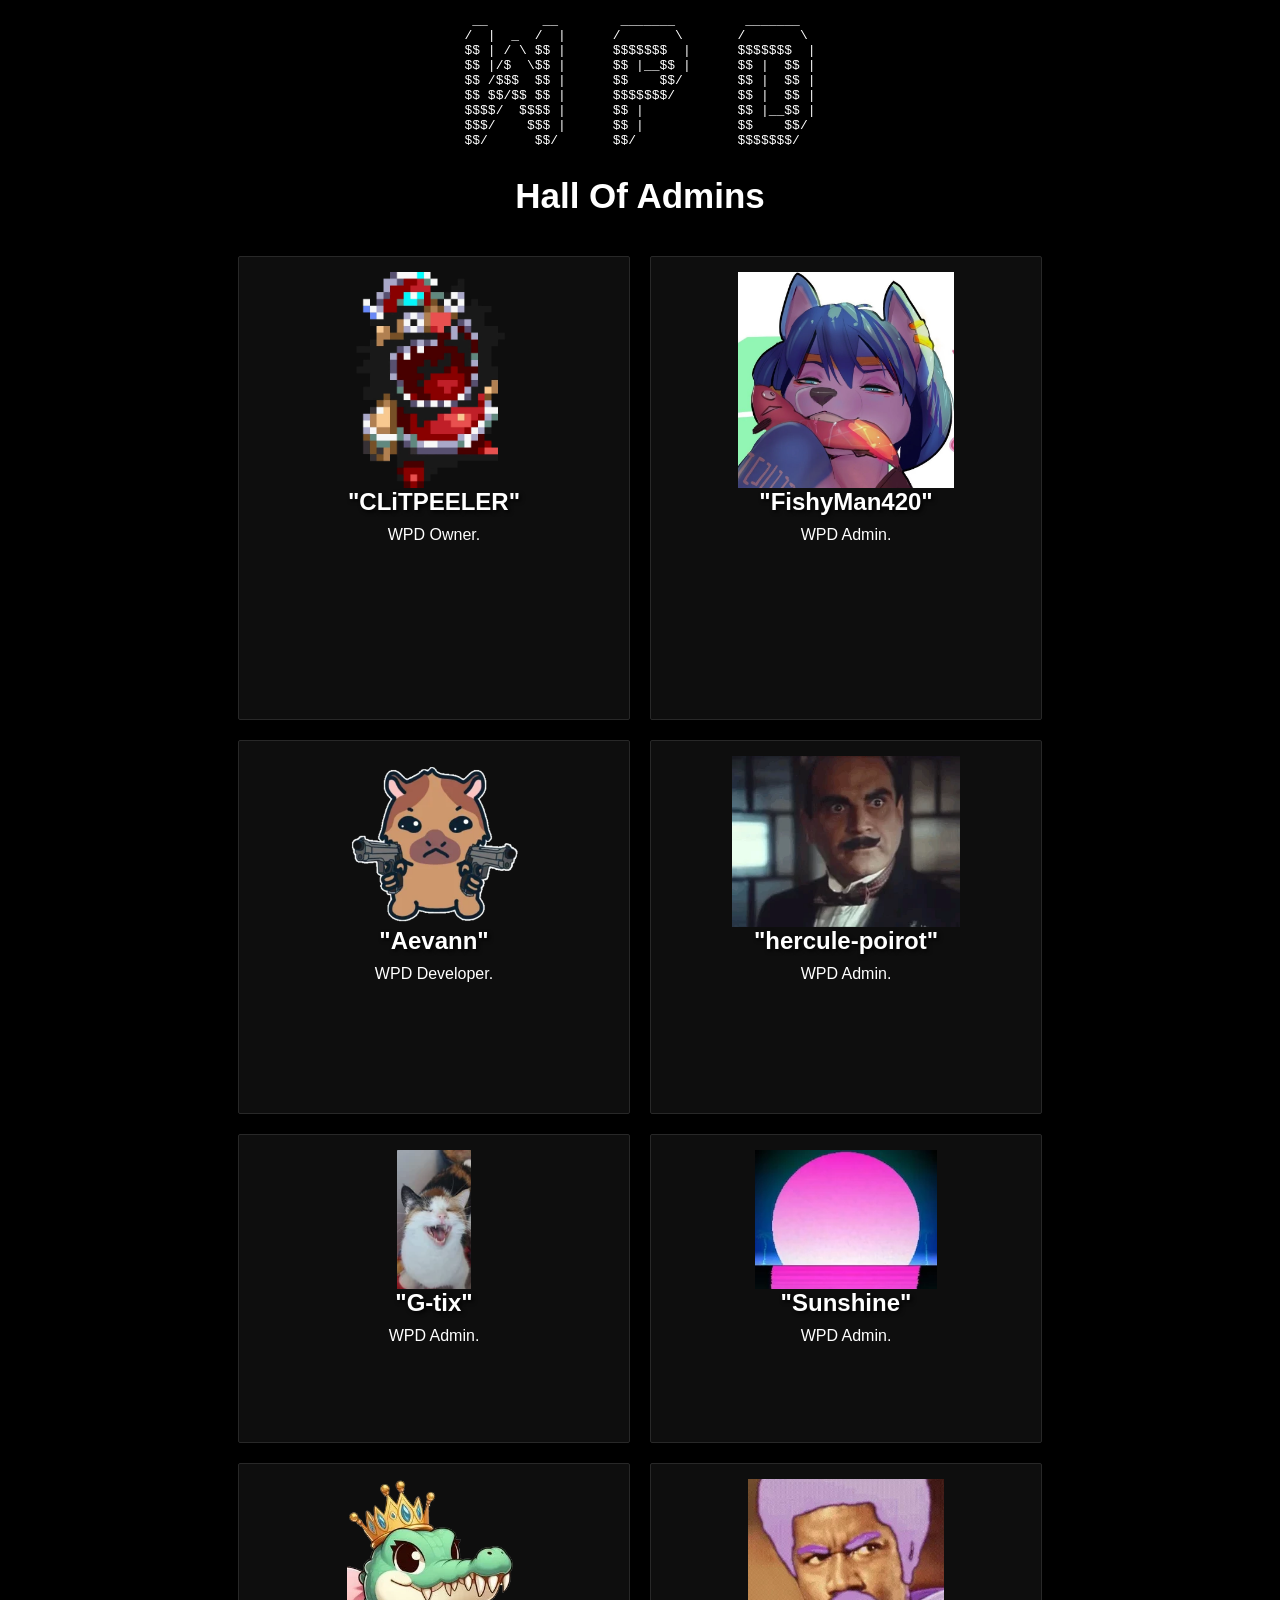
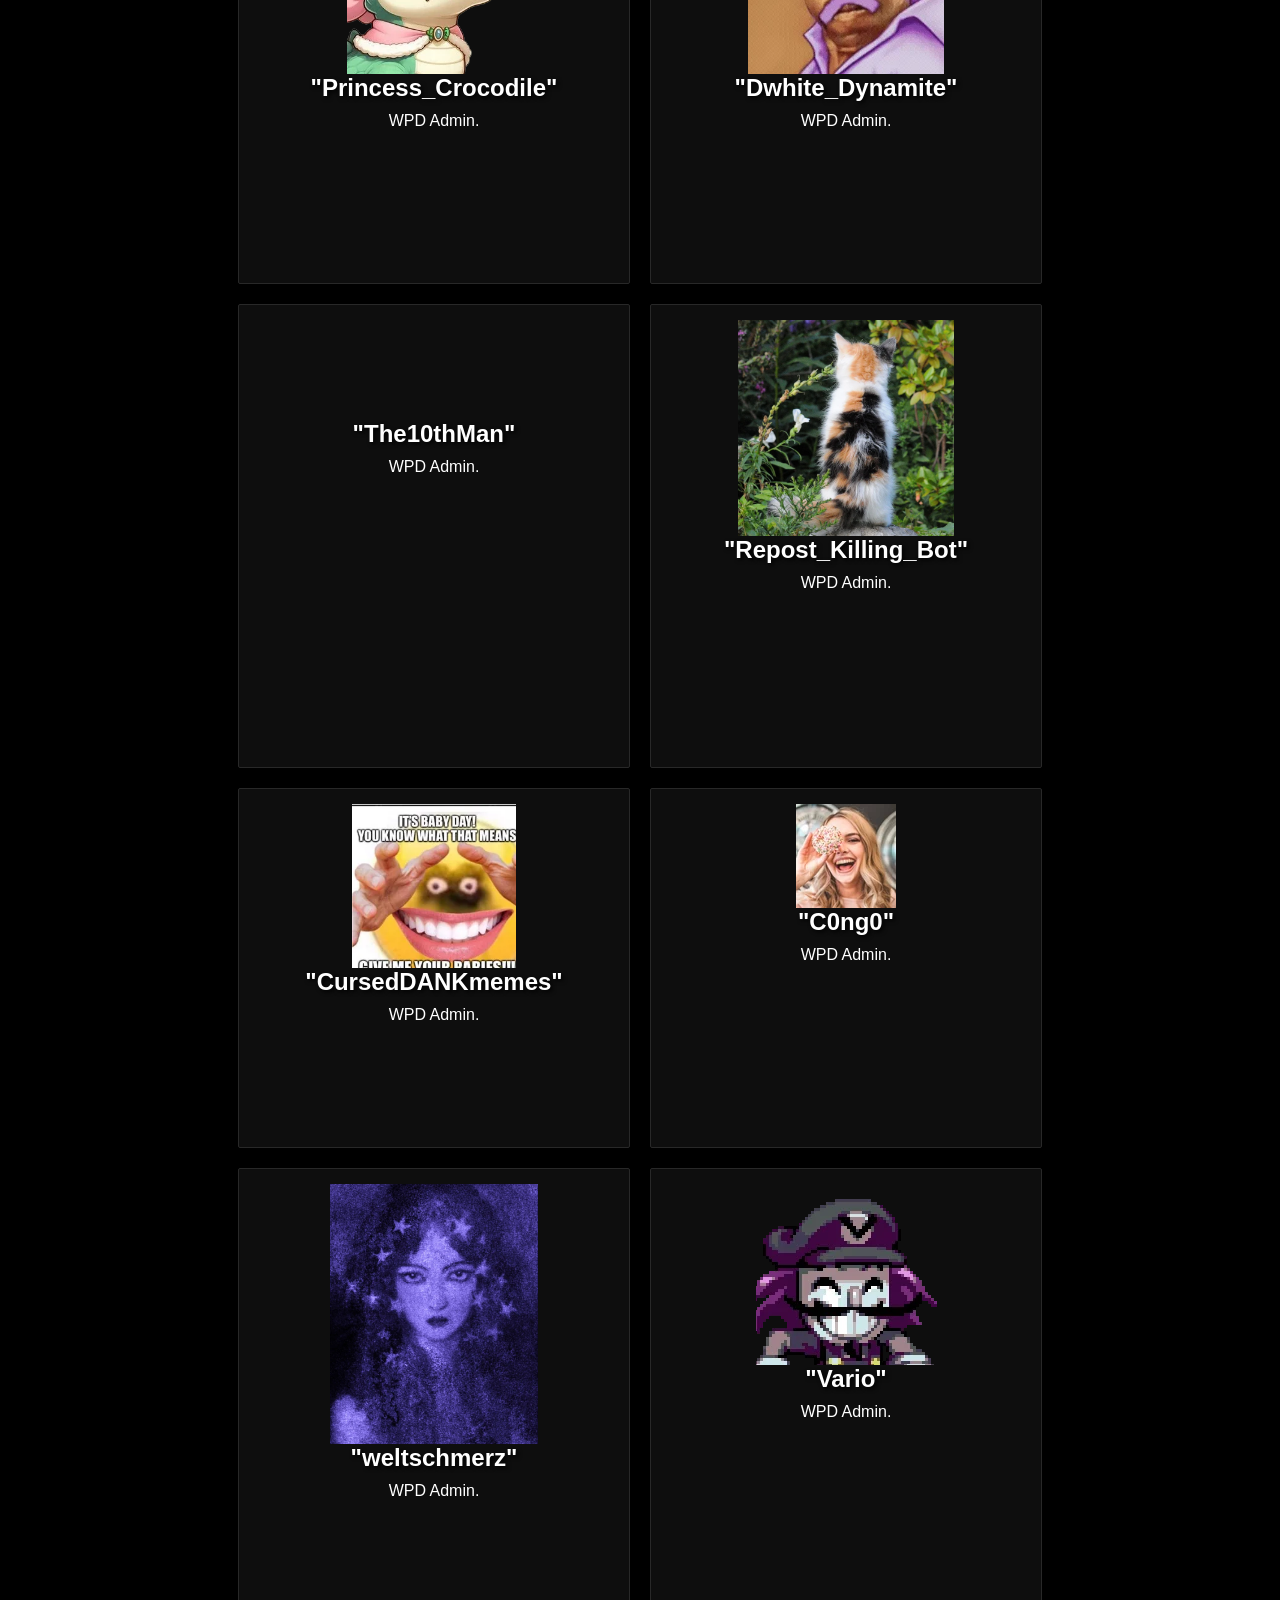
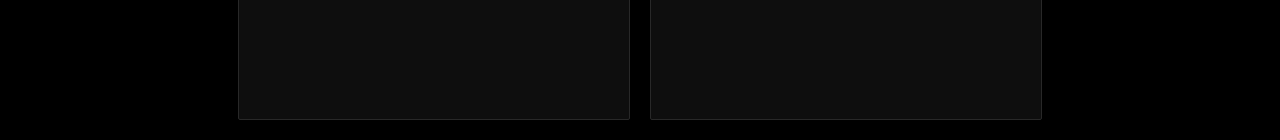
==== hall-of-admins/admins.html @ 944897b7 "first commit" ====
<!DOCTYPE html>
<html lang="en">
<head>
    <meta charset="UTF-8">
    <meta name="viewport" content="width=device-width, initial-scale=1.0">
    <title>Hall Of Admins</title>
    <style>
        body {
            font-family: Arial, sans-serif;
            margin: 0;
            padding: 0;
            background-color: black;
            color: white;
            min-height: 100vh;
            overflow-y: auto; /* Allows scrolling on the entire page */
            display: flex;
            flex-direction: column;
            align-items: center; /* Centers all content horizontally */
            justify-content: flex-start;
        }

        .banner-container {
            text-align: center;
            margin-bottom: 20px;
        }

        .box-container {
            display: flex;
            justify-content: center; /* Centers the boxes */
            gap: 20px;
            flex-wrap: wrap; /* Allows wrapping for smaller screens */
            width: 100%;
            max-width: 1200px;
            margin: 20px 0;
        }

        .box {
            border: solid 1px rgb(40, 40, 40);
            background-color: rgb(14, 14, 14);
            width: 30%;
            min-width: 250px;
            border-radius: 2px;
            padding: 15px;
            box-shadow: 0px 0px 5px 0px rgba(0, 0, 0, 0.75);
            display: flex;
            flex-direction: column;
            justify-content: flex-start;
            align-items: center;
            overflow: hidden; /* Prevents content overflow */
        }

        .box img {
            max-width: 100%;
            max-height: 50%;
        }

        .box p {
            margin-top: 10px;
            /* No height restriction, fills available space */
        }

        .scroll-notice {
            font-size: 12px;
            color: gray;
            text-align: center;
            margin-top: 5px;
        }

        .rainbow {
            text-shadow: 2px 2px 4px #000000;
            -webkit-animation: rainbow 5s infinite;
            animation: rainbow 5s infinite;
        }

        @keyframes rainbow {
            0% { color: red; }
            17% { color: orange; }
            33% { color: yellow; }
            50% { color: green; }
            67% { color: blue; }
            84% { color: purple; }
            100% { color: red; }
        }

        .name-text {
            text-align: center;
            font-size: 24px;
            font-weight: bold;
        }

        .title-text {
            text-align: center;
            font-size: 35px;
            font-weight: bold;
        }
    </style>
</head>
<body>
    <div class="banner-container">
        <pre>
 __       __        _______         _______  
/  |  _  /  |      /       \       /       \ 
$$ | / \ $$ |      $$$$$$$  |      $$$$$$$  |
$$ |/$  \$$ |      $$ |__$$ |      $$ |  $$ |
$$ /$$$  $$ |      $$    $$/       $$ |  $$ |
$$ $$/$$ $$ |      $$$$$$$/        $$ |  $$ |
$$$$/  $$$$ |      $$ |            $$ |__$$ |
$$$/    $$$ |      $$ |            $$    $$/ 
$$/      $$/       $$/             $$$$$$$/  
        </pre>
        <strong class="title-text rainbow">Hall Of Admins</strong>
    </div>

    <div class="box-container">
        <div class="box">
            <img src="assets/users/hof/CLiTPEELER.webp" alt="CLiTPEELER">
            <div class="name-text rainbow">"CLiTPEELER"</div>
            <p>WPD Owner.</p>
        </div>

        <div class="box">
            <img src="assets/users/hof/FishyMan420.webp" alt="FishyMan420">
            <div class="name-text rainbow">"FishyMan420"</div>
            <p>WPD Admin.</p>
        </div>

        <div class="box">
            <img src="assets/users/hof/Aevann.webp" alt="Aevann">
            <div class="name-text rainbow">"Aevann"</div>
            <p>WPD Developer.</p>
        </div>

        <div class="box">
            <img src="assets/users/hof/hercule-poirot.webp" alt="hercule-poirot">
            <div class="name-text rainbow">"hercule-poirot"</div>
            <p>WPD Admin.</p>
        </div>

        <div class="box">
            <img src="assets/users/hof/G-tix.webp" alt="G-tix">
            <div class="name-text rainbow">"G-tix"</div>
            <p>WPD Admin.</p>
        </div>

        <div class="box">
            <img src="assets/users/hof/Sunshine.webp" alt="Sunshine">
            <div class="name-text rainbow">"Sunshine"</div>
            <p>WPD Admin.</p>
        </div>

        <div class="box">
            <img src="assets/users/hof/Princess_Crocodile.webp" alt="Princess_Crocodile">
            <div class="name-text rainbow">"Princess_Crocodile"</div>
            <p>WPD Admin.</p>
        </div>

        <div class="box">
            <img src="assets/users/hof/Dwhite_Dynamite.webp" alt="Dwhite_Dynamite">
            <div class="name-text rainbow">"Dwhite_Dynamite"</div>
            <p>WPD Admin.</p>
        </div>

        <div class="box">
            <img src="assets/users/hof/The10thMan.webp" alt="The10thMan">
            <div class="name-text rainbow">"The10thMan"</div>
            <p>WPD Admin.</p>
        </div>

        <div class="box">
            <img src="assets/users/hof/Repost_Killing_Bot.webp" alt="Repost_Killing_Bot">
            <div class="name-text rainbow">"Repost_Killing_Bot"</div>
            <p>WPD Admin.</p>
        </div>

        <div class="box">
            <img src="assets/users/hof/CursedDANKmemes.webp" alt="CursedDANKmemes">
            <div class="name-text rainbow">"CursedDANKmemes"</div>
            <p>WPD Admin.</p>
        </div>

        <div class="box">
            <img src="assets/users/hof/C0ng0.webp" alt="C0ng0">
            <div class="name-text rainbow">"C0ng0"</div>
            <p>WPD Admin.</p>
        </div>

        <div class="box">
            <img src="assets/users/hof/weltschmerz.webp" alt="weltschmerz">
            <div class="name-text rainbow">"weltschmerz"</div>
            <p>WPD Admin.</p>
        </div>

        <div class="box">
            <img src="assets/users/hof/Vario.webp" alt="Vario">
            <div class="name-text rainbow">"Vario"</div>
            <p>WPD Admin.</p>
        </div>
    </div>
</body>
</html>
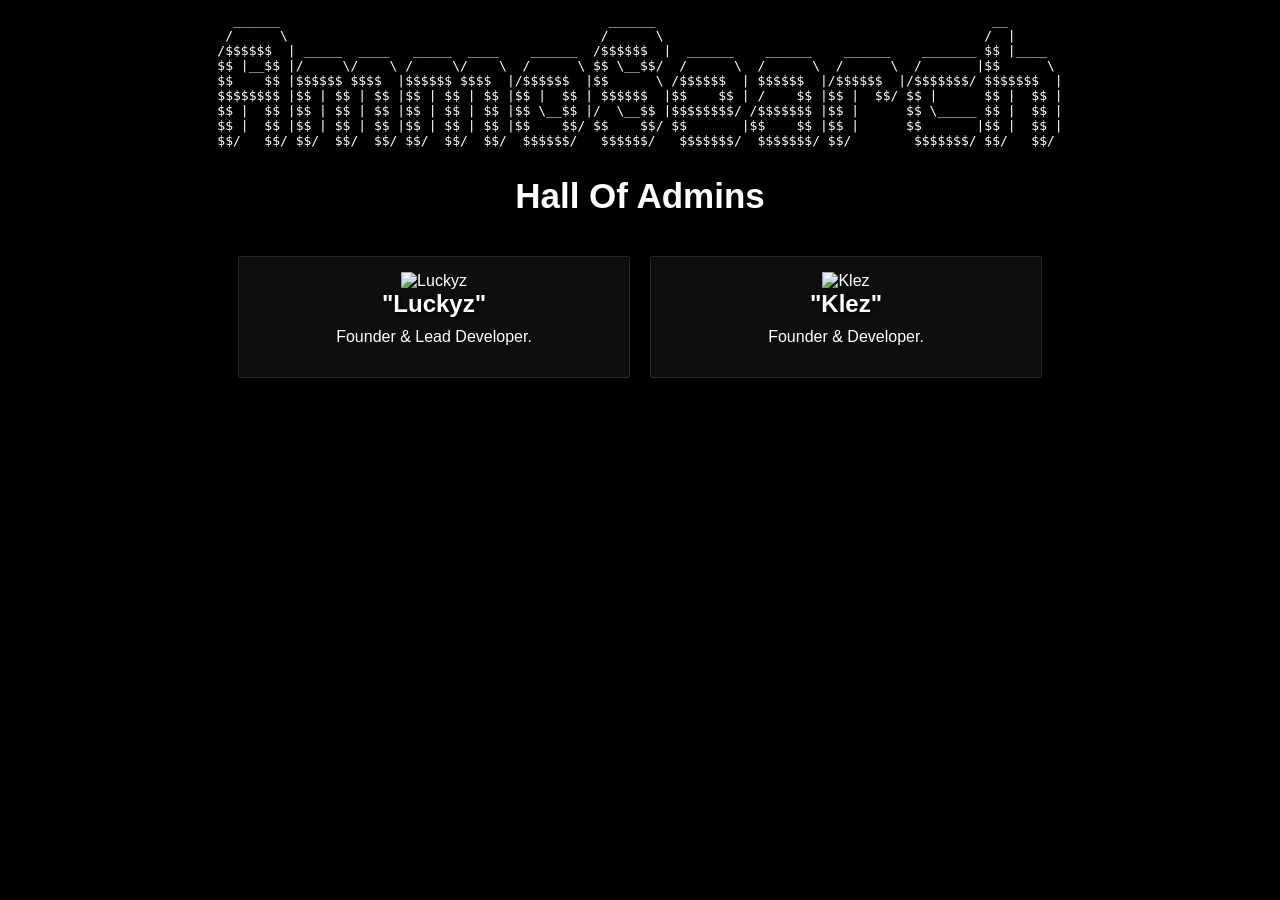
==== commit 4d3bbd5f: "Updated" ====
--- a/hall-of-admins/admins.html
+++ b/hall-of-admins/admins.html
@@ -98,102 +98,30 @@
 <body>
     <div class="banner-container">
         <pre>
- __       __        _______         _______  
-/  |  _  /  |      /       \       /       \ 
-$$ | / \ $$ |      $$$$$$$  |      $$$$$$$  |
-$$ |/$  \$$ |      $$ |__$$ |      $$ |  $$ |
-$$ /$$$  $$ |      $$    $$/       $$ |  $$ |
-$$ $$/$$ $$ |      $$$$$$$/        $$ |  $$ |
-$$$$/  $$$$ |      $$ |            $$ |__$$ |
-$$$/    $$$ |      $$ |            $$    $$/ 
-$$/      $$/       $$/             $$$$$$$/  
+  ______                                          ______                                           __       
+ /      \                                        /      \                                         /  |      
+/$$$$$$  | _____  ____   _____  ____    ______  /$$$$$$  |  ______    ______    ______    _______ $$ |____  
+$$ |__$$ |/     \/    \ /     \/    \  /      \ $$ \__$$/  /      \  /      \  /      \  /       |$$      \ 
+$$    $$ |$$$$$$ $$$$  |$$$$$$ $$$$  |/$$$$$$  |$$      \ /$$$$$$  | $$$$$$  |/$$$$$$  |/$$$$$$$/ $$$$$$$  |
+$$$$$$$$ |$$ | $$ | $$ |$$ | $$ | $$ |$$ |  $$ | $$$$$$  |$$    $$ | /    $$ |$$ |  $$/ $$ |      $$ |  $$ |
+$$ |  $$ |$$ | $$ | $$ |$$ | $$ | $$ |$$ \__$$ |/  \__$$ |$$$$$$$$/ /$$$$$$$ |$$ |      $$ \_____ $$ |  $$ |
+$$ |  $$ |$$ | $$ | $$ |$$ | $$ | $$ |$$    $$/ $$    $$/ $$       |$$    $$ |$$ |      $$       |$$ |  $$ |
+$$/   $$/ $$/  $$/  $$/ $$/  $$/  $$/  $$$$$$/   $$$$$$/   $$$$$$$/  $$$$$$$/ $$/        $$$$$$$/ $$/   $$/ 
         </pre>
         <strong class="title-text rainbow">Hall Of Admins</strong>
     </div>
 
     <div class="box-container">
         <div class="box">
-            <img src="assets/users/hof/CLiTPEELER.webp" alt="CLiTPEELER">
-            <div class="name-text rainbow">"CLiTPEELER"</div>
-            <p>WPD Owner.</p>
+            <img src="assets/users/hof/Luckyz.webp" alt="Luckyz">
+            <div class="name-text rainbow">"Luckyz"</div>
+            <p>Founder & Lead Developer.</p>
         </div>
 
         <div class="box">
-            <img src="assets/users/hof/FishyMan420.webp" alt="FishyMan420">
-            <div class="name-text rainbow">"FishyMan420"</div>
-            <p>WPD Admin.</p>
-        </div>
-
-        <div class="box">
-            <img src="assets/users/hof/Aevann.webp" alt="Aevann">
-            <div class="name-text rainbow">"Aevann"</div>
-            <p>WPD Developer.</p>
-        </div>
-
-        <div class="box">
-            <img src="assets/users/hof/hercule-poirot.webp" alt="hercule-poirot">
-            <div class="name-text rainbow">"hercule-poirot"</div>
-            <p>WPD Admin.</p>
-        </div>
-
-        <div class="box">
-            <img src="assets/users/hof/G-tix.webp" alt="G-tix">
-            <div class="name-text rainbow">"G-tix"</div>
-            <p>WPD Admin.</p>
-        </div>
-
-        <div class="box">
-            <img src="assets/users/hof/Sunshine.webp" alt="Sunshine">
-            <div class="name-text rainbow">"Sunshine"</div>
-            <p>WPD Admin.</p>
-        </div>
-
-        <div class="box">
-            <img src="assets/users/hof/Princess_Crocodile.webp" alt="Princess_Crocodile">
-            <div class="name-text rainbow">"Princess_Crocodile"</div>
-            <p>WPD Admin.</p>
-        </div>
-
-        <div class="box">
-            <img src="assets/users/hof/Dwhite_Dynamite.webp" alt="Dwhite_Dynamite">
-            <div class="name-text rainbow">"Dwhite_Dynamite"</div>
-            <p>WPD Admin.</p>
-        </div>
-
-        <div class="box">
-            <img src="assets/users/hof/The10thMan.webp" alt="The10thMan">
-            <div class="name-text rainbow">"The10thMan"</div>
-            <p>WPD Admin.</p>
-        </div>
-
-        <div class="box">
-            <img src="assets/users/hof/Repost_Killing_Bot.webp" alt="Repost_Killing_Bot">
-            <div class="name-text rainbow">"Repost_Killing_Bot"</div>
-            <p>WPD Admin.</p>
-        </div>
-
-        <div class="box">
-            <img src="assets/users/hof/CursedDANKmemes.webp" alt="CursedDANKmemes">
-            <div class="name-text rainbow">"CursedDANKmemes"</div>
-            <p>WPD Admin.</p>
-        </div>
-
-        <div class="box">
-            <img src="assets/users/hof/C0ng0.webp" alt="C0ng0">
-            <div class="name-text rainbow">"C0ng0"</div>
-            <p>WPD Admin.</p>
-        </div>
-
-        <div class="box">
-            <img src="assets/users/hof/weltschmerz.webp" alt="weltschmerz">
-            <div class="name-text rainbow">"weltschmerz"</div>
-            <p>WPD Admin.</p>
-        </div>
-
-        <div class="box">
-            <img src="assets/users/hof/Vario.webp" alt="Vario">
-            <div class="name-text rainbow">"Vario"</div>
-            <p>WPD Admin.</p>
+            <img src="assets/users/hof/Klez.webp" alt="Klez">
+            <div class="name-text rainbow">"Klez"</div>
+            <p>Founder & Developer.</p>
         </div>
     </div>
 </body>
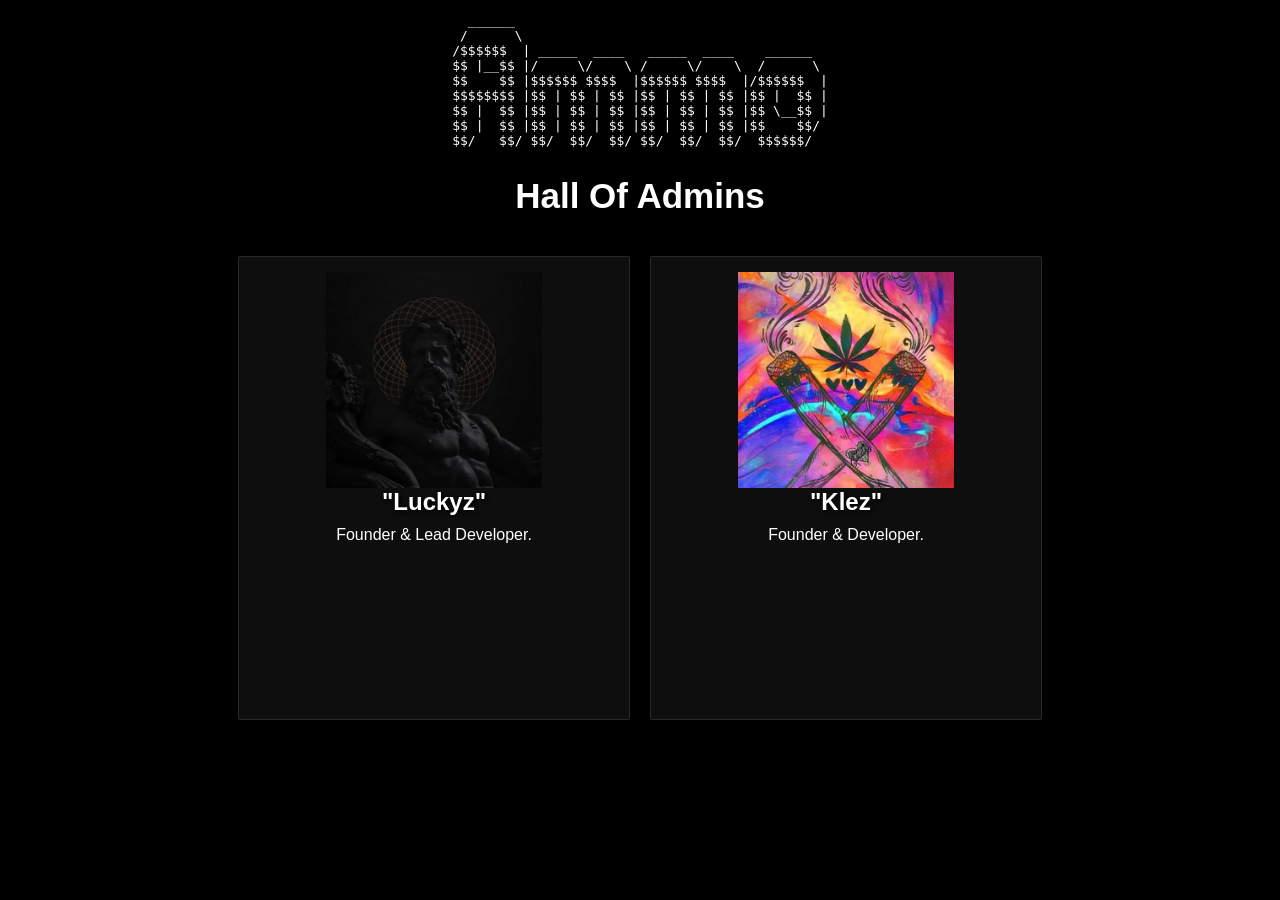
==== commit a009cb7d: "Updated" ====
--- a/hall-of-admins/admins.html
+++ b/hall-of-admins/admins.html
@@ -98,15 +98,15 @@
 <body>
     <div class="banner-container">
         <pre>
-  ______                                          ______                                           __       
- /      \                                        /      \                                         /  |      
-/$$$$$$  | _____  ____   _____  ____    ______  /$$$$$$  |  ______    ______    ______    _______ $$ |____  
-$$ |__$$ |/     \/    \ /     \/    \  /      \ $$ \__$$/  /      \  /      \  /      \  /       |$$      \ 
-$$    $$ |$$$$$$ $$$$  |$$$$$$ $$$$  |/$$$$$$  |$$      \ /$$$$$$  | $$$$$$  |/$$$$$$  |/$$$$$$$/ $$$$$$$  |
-$$$$$$$$ |$$ | $$ | $$ |$$ | $$ | $$ |$$ |  $$ | $$$$$$  |$$    $$ | /    $$ |$$ |  $$/ $$ |      $$ |  $$ |
-$$ |  $$ |$$ | $$ | $$ |$$ | $$ | $$ |$$ \__$$ |/  \__$$ |$$$$$$$$/ /$$$$$$$ |$$ |      $$ \_____ $$ |  $$ |
-$$ |  $$ |$$ | $$ | $$ |$$ | $$ | $$ |$$    $$/ $$    $$/ $$       |$$    $$ |$$ |      $$       |$$ |  $$ |
-$$/   $$/ $$/  $$/  $$/ $$/  $$/  $$/  $$$$$$/   $$$$$$/   $$$$$$$/  $$$$$$$/ $$/        $$$$$$$/ $$/   $$/ 
+  ______                                        
+ /      \                                       
+/$$$$$$  | _____  ____   _____  ____    ______  
+$$ |__$$ |/     \/    \ /     \/    \  /      \ 
+$$    $$ |$$$$$$ $$$$  |$$$$$$ $$$$  |/$$$$$$  |
+$$$$$$$$ |$$ | $$ | $$ |$$ | $$ | $$ |$$ |  $$ |
+$$ |  $$ |$$ | $$ | $$ |$$ | $$ | $$ |$$ \__$$ |
+$$ |  $$ |$$ | $$ | $$ |$$ | $$ | $$ |$$    $$/ 
+$$/   $$/ $$/  $$/  $$/ $$/  $$/  $$/  $$$$$$/  
         </pre>
         <strong class="title-text rainbow">Hall Of Admins</strong>
     </div>
